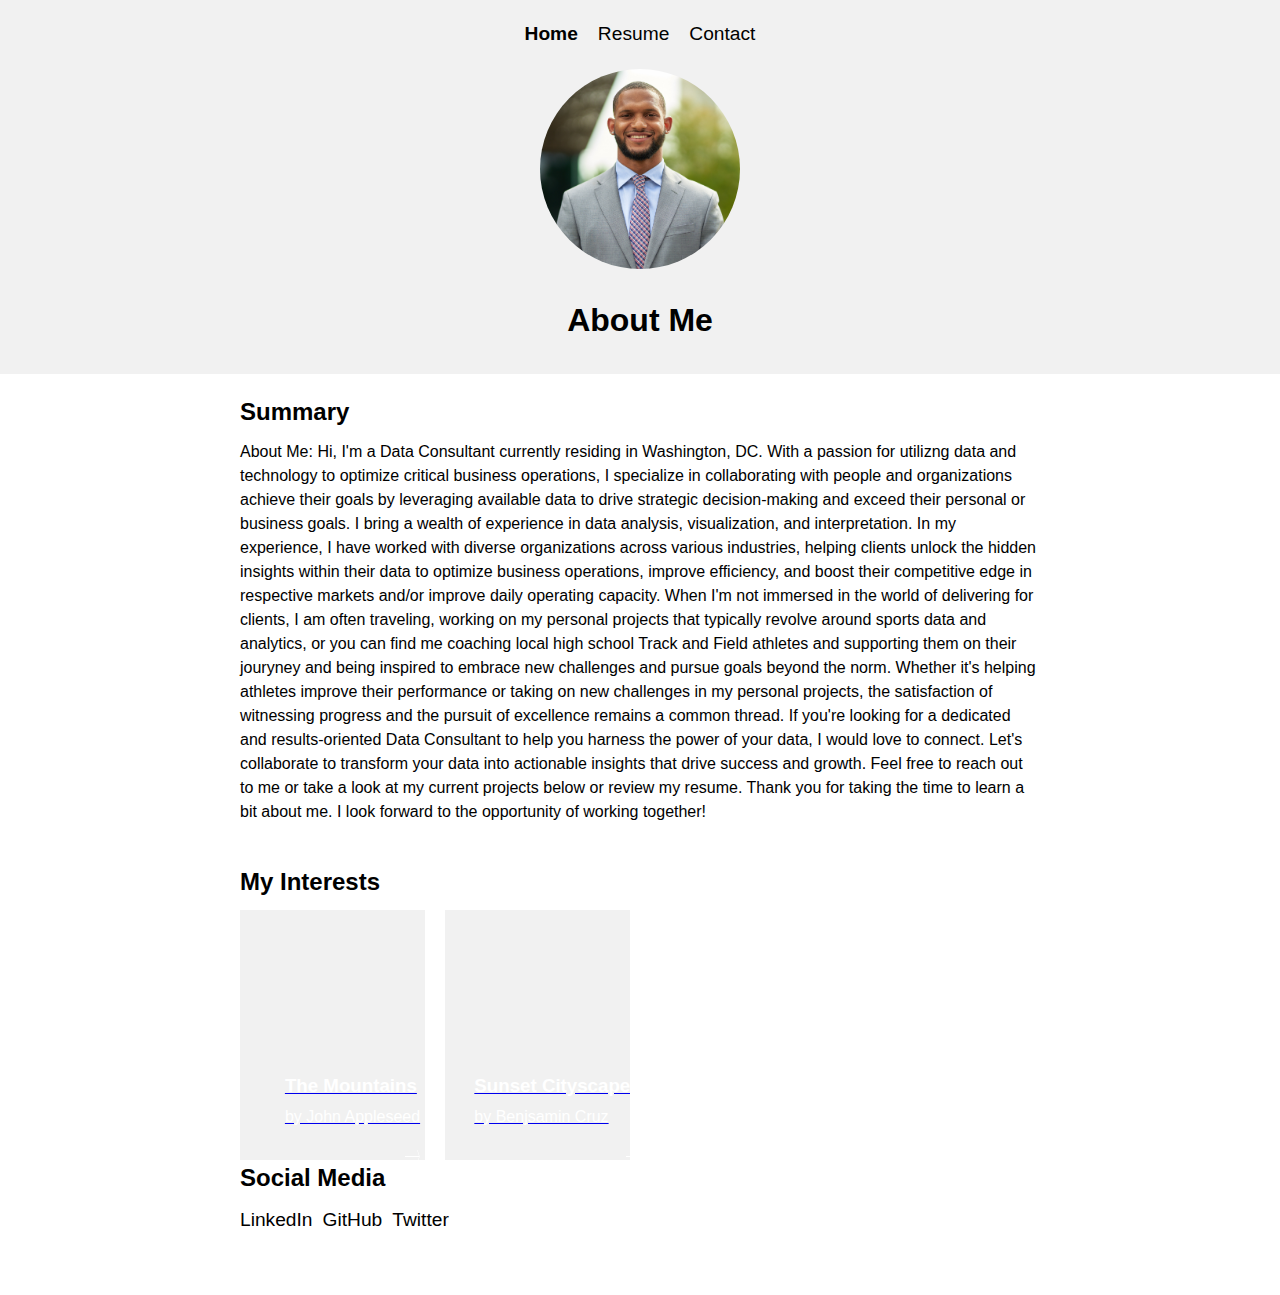
==== index.html @ f51789b3 "Update index.html" ====
<!DOCTYPE html>
<html lang="en">
<head>
    <meta charset="UTF-8">
    <meta name="viewport" content="width=device-width, initial-scale=1.0">
    <title>About Me</title>
    <link rel="stylesheet" href="style.css">
</head>
<body>
    <header>
     <nav>
      <div class="items">
        <a href="#" class="active">Home</a>
        <a href="resume.html">Resume</a>
        <a href="#">Contact</a>
      </div>
    </nav>
        <img class="profile-picture" src="images/Accenture 26.JPG" alt="Profile Picture">
        <h1>About Me</h1>
    </header>
    
    <main>
        <section id="summary">
            <h2>Summary</h2>
            <p>About Me:

Hi, I'm a Data Consultant currently residing in Washington, DC. With a passion for utilizng data and technology to optimize critical business operations, I specialize in collaborating with people and organizations achieve their goals by leveraging available data to drive strategic decision-making and exceed their personal or business goals.

I bring a wealth of experience in data analysis, visualization, and interpretation. In my experience, I have worked with diverse organizations across various industries, helping clients unlock the hidden insights within their data to optimize business operations, improve efficiency, and boost their competitive edge in respective markets and/or improve daily operating capacity.

When I'm not immersed in the world of delivering for clients, I am often traveling, working on my personal projects that typically revolve around sports data and analytics, or you can find me coaching local high school Track and Field athletes and supporting them on their jouryney and being inspired to embrace new challenges and pursue goals beyond the norm.
                
Whether it's helping athletes improve their performance or taking on new challenges in my personal projects, the satisfaction of witnessing progress and the pursuit of excellence remains a common thread.

If you're looking for a dedicated and results-oriented Data Consultant to help you harness the power of your data, I would love to connect. Let's collaborate to transform your data into actionable insights that drive success and growth.

Feel free to reach out to me or take a look at my current projects below or review my resume.

Thank you for taking the time to learn a bit about me. I look forward to the opportunity of working together!</p>
       
        </section>
         <!-- INTERESTS SECTION -->       
        <section id="interests">
       <h2>My Interests</h2>
        <section class="interests">
          <div class="container-lg">
              <div class="grid">
                  <a href="images/KB.png" class="image-container">
                      <div class="image image-1">
                          <div class="image-box">
                              <div class="image-textbox">
                                  <h3>The Mountains</h3>
                                  <p>by John Appleseed</p>
                              </div>
                              <div class="image-link">
                                  <h6>Read Story</h6>
                                  <img src="images/images/arrow-white.svg" alt="arrow">
                              </div>
                          </div>
                      </div>
                  </a>
                  <a href="images/KB.png" class="image-container">
                      <div class="image image-2">
                          <div class="image-box">
                              <div class="image-textbox">
                                  <h3>Sunset Cityscapes</h3>
                                  <p>by Benjsamin Cruz</p>
                              </div>
                              <div class="image-link">
                                  <h6>Read Story</h6>
                                  <img src="images/images/arrow-white.svg" alt="arrow">
                              </div>
                          </div>
                      </div>
                  </a>
              </div>
            </div>
      </section>     
        <section id="social-media">
            <h2>Social Media</h2>
            <ul>
                <li><a href="https://www.linkedin.com/">LinkedIn</a></li>
                <li><a href="https://www.github.com/">GitHub</a></li>
                <li><a href="https://www.twitter.com/">Twitter</a></li>
                <!-- Add more social media links as needed -->
            </ul>
        </section>
    </main>
</body>
</html>
---- style.css ----
/* Reset some default styles */
body, h1, h2, h3, p, ul, li {
    margin: 0;
    padding: 0;
}

body {
    font-family: "Arial", sans-serif;
    line-height: 1.5;
}

header {
    text-align: center;
    padding: 20px;
    background-color: #f1f1f1;
}

nav {
    display: flex;
    justify-content: center;
    margin-bottom: 20px;
}

.items {
    display: flex;
    gap: 20px;
}

.items a {
    text-decoration: none;
    color: black;
    font-size: 1.2rem;
}

.items a.active {
    font-weight: bold;
}

.profile-picture {
    width: 200px;
    height: 200px;
    border-radius: 50%;
    object-fit: cover;
    margin-bottom: 20px;
}

h1, h2, h3 {
    margin-bottom: 10px;
}

main {
    max-width: 800px;
    margin: 0 auto;
    padding: 20px;
}

#summary {
    margin-bottom: 40px;
}

#interests {
    margin-bottom: 40px;
}

.container-lg {
    display: grid;
    grid-template-columns: repeat(2, 1fr);
    gap: 20px;
}

.image-container {
    display: block;
    height: 250px;
    position: relative;
    overflow: hidden;
}

.image {
    height: 100%;
    width: 100%;
    display: flex;
    align-items: flex-end;
    justify-content: center;
    padding: 20px;
    background-color: #f1f1f1;
    transition: transform 0.3s;
}

.image:hover {
    transform: translateY(-10px);
}

.image h3, .image p {
    color: white;
    margin-bottom: 5px;
}

.image-link {
    display: flex;
    align-items: center;
    justify-content: space-between;
}

.image-link h6 {
    text-transform: uppercase;
    font-size: 12px;
    letter-spacing: 2px;
    margin-bottom: 0;
}

.image-link img {
    width: 15px;
    height: 15px;
}

#social-media ul {
    list-style-type: none;
    display: flex;
    gap: 10px;
}

#social-media ul li a {
    text-decoration: none;
    color: black;
    font-size: 1.2rem;
}

.container {
    margin-bottom: 40px;
}

.grid {
    display: grid;
    grid-template-columns: repeat(2, 1fr);
    gap: 20px;
}

.container-small {
    background-color: #f1f1f1;
    padding: 20px;
}

.list {
    list-style-type: none;
    padding: 0;
}

.list li {
    margin-bottom: 10px;
}

#professional-experience {
    margin-bottom: 40px;
}

#professional-experience h3 {
    margin-top: 20px;
}

#education {
    margin-bottom: 40px;
}

#projects {
    margin-bottom: 40px;
}

/* Responsive styles */
@media (max-width: 600px) {
    .profile-picture {
        width: 150px;
        height: 150px;
    }

    h1, h2, h3 {
        font-size: 20px;
    }
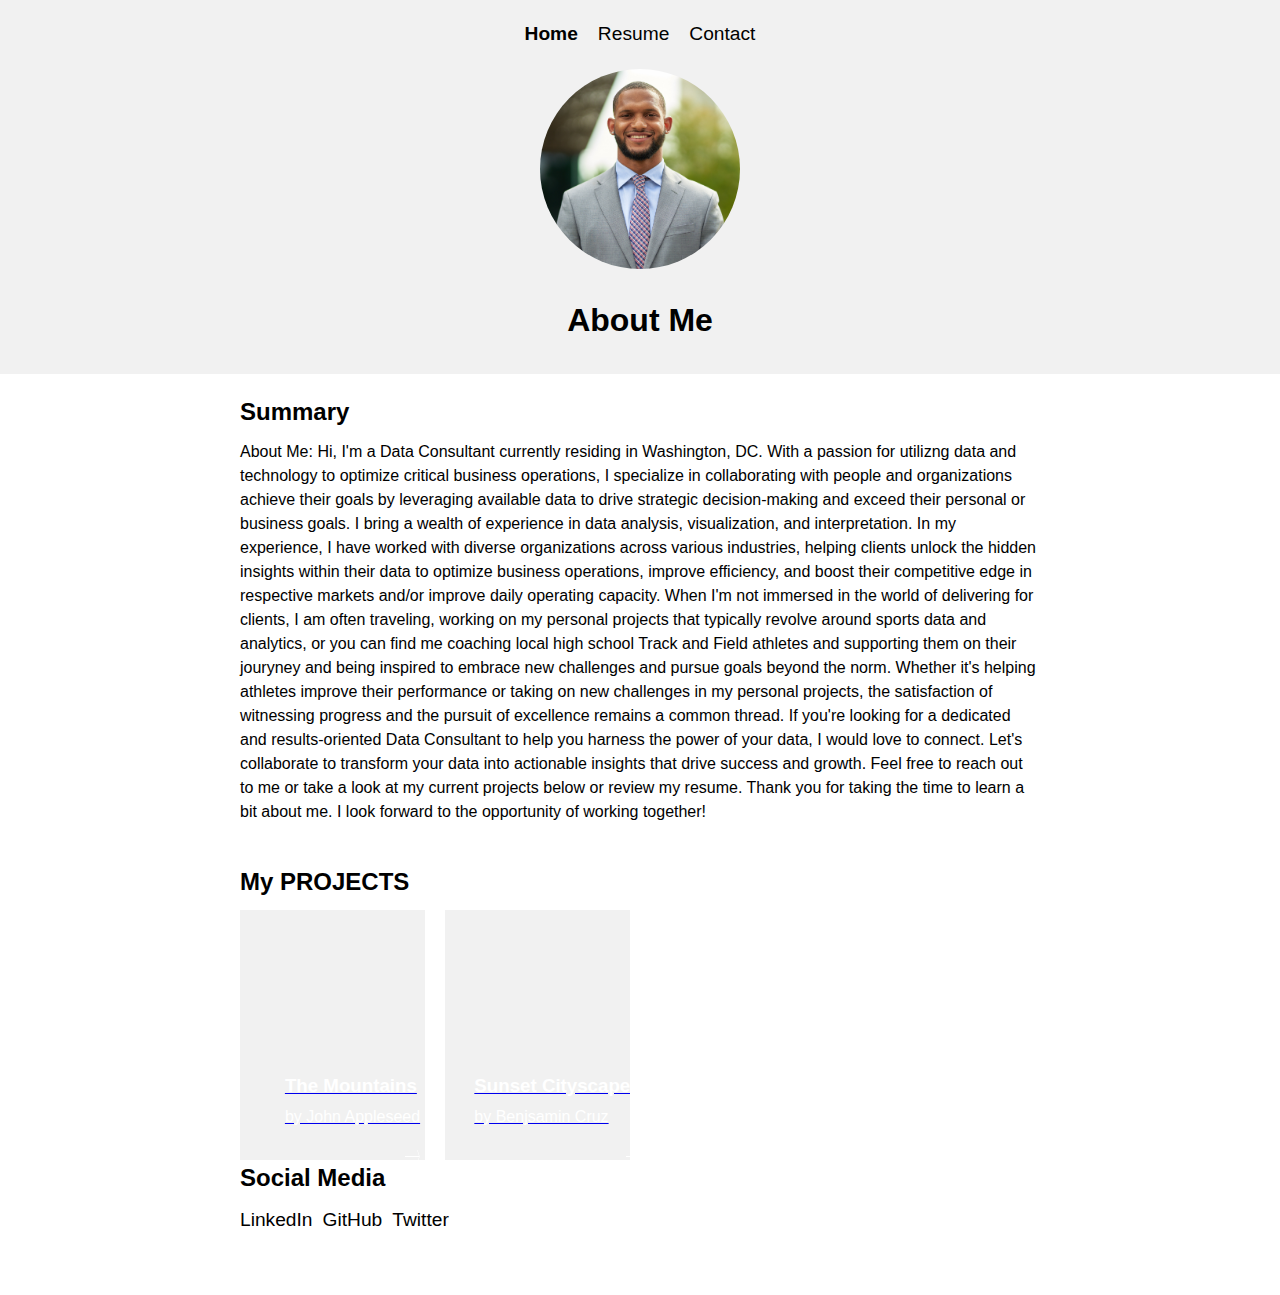
==== commit c93f70b2: "Update index.html" ====
--- a/index.html
+++ b/index.html
@@ -39,10 +39,10 @@
 Thank you for taking the time to learn a bit about me. I look forward to the opportunity of working together!</p>
        
         </section>
-         <!-- INTERESTS SECTION -->       
+         <!-- PROJECTS SECTION -->       
         <section id="interests">
-       <h2>My Interests</h2>
-        <section class="interests">
+       <h2>My PROJECTS</h2>
+        <section class="projects">
           <div class="container-lg">
               <div class="grid">
                   <a href="images/KB.png" class="image-container">
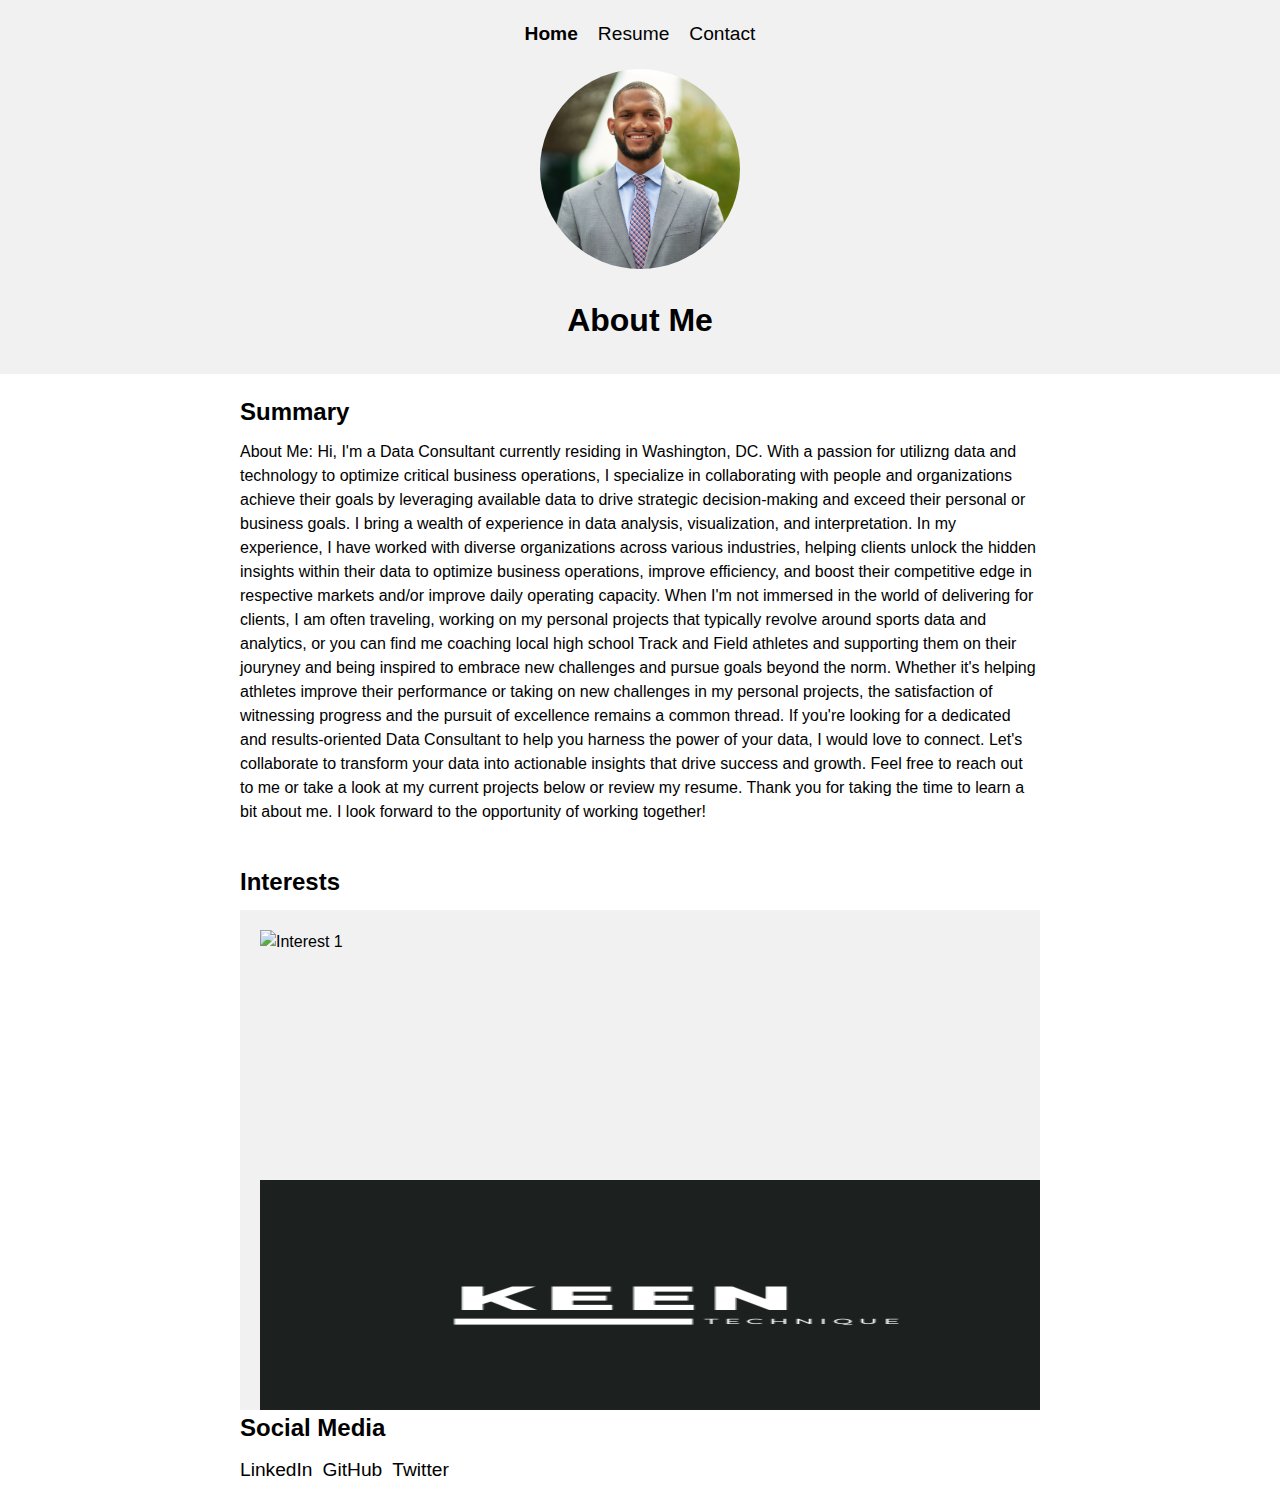
==== commit 9ecc3568: "Update index.html" ====
--- a/index.html
+++ b/index.html
@@ -40,42 +40,24 @@
        
         </section>
          <!-- PROJECTS SECTION -->       
-        <section id="interests">
-       <h2>My PROJECTS</h2>
-        <section class="projects">
-          <div class="container-lg">
-              <div class="grid">
-                  <a href="images/KB.png" class="image-container">
-                      <div class="image image-1">
-                          <div class="image-box">
-                              <div class="image-textbox">
-                                  <h3>The Mountains</h3>
-                                  <p>by John Appleseed</p>
-                              </div>
-                              <div class="image-link">
-                                  <h6>Read Story</h6>
-                                  <img src="images/images/arrow-white.svg" alt="arrow">
-                              </div>
-                          </div>
-                      </div>
-                  </a>
-                  <a href="images/KB.png" class="image-container">
-                      <div class="image image-2">
-                          <div class="image-box">
-                              <div class="image-textbox">
-                                  <h3>Sunset Cityscapes</h3>
-                                  <p>by Benjsamin Cruz</p>
-                              </div>
-                              <div class="image-link">
-                                  <h6>Read Story</h6>
-                                  <img src="images/images/arrow-white.svg" alt="arrow">
-                              </div>
-                          </div>
-                      </div>
-                  </a>
-              </div>
-            </div>
-      </section>     
+<section id="interests">
+    <h2>Interests</h2>
+    <div class="image-container">
+        <img class="image" src="images/KB.PNG" alt="Interest 1">
+        <div class="image-link">
+            <h6>Interest 1</h6>
+            <a href="#"><img src="images/images/arrow-white.svg" alt="Link Icon"></a>
+        </div>
+    </div>
+    <div class="image-container">
+        <img class="image" src="images/KB.png" alt="Interest 2">
+        <div class="image-link">
+            <h6>Interest 2</h6>
+            <a href="#"><img src="images/images/arrow-white.svg" alt="Link Icon"></a>
+        </div>
+    </div>
+    <!-- Add more image containers for additional interests -->
+</section>    
         <section id="social-media">
             <h2>Social Media</h2>
             <ul>
--- a/style.css
+++ b/style.css
@@ -55,10 +55,6 @@
 }
 
 #summary {
-    margin-bottom: 40px;
-}
-
-#interests {
     margin-bottom: 40px;
 }
 
@@ -176,4 +172,20 @@
         font-size: 20px;
     }
 
-   
+    .container-lg {
+        grid-template-columns: 1fr;
+    }
+
+    .image-container {
+        height: 200px;
+    }
+
+    .image {
+        padding: 10px;
+    }
+}
+
+
+
+
+
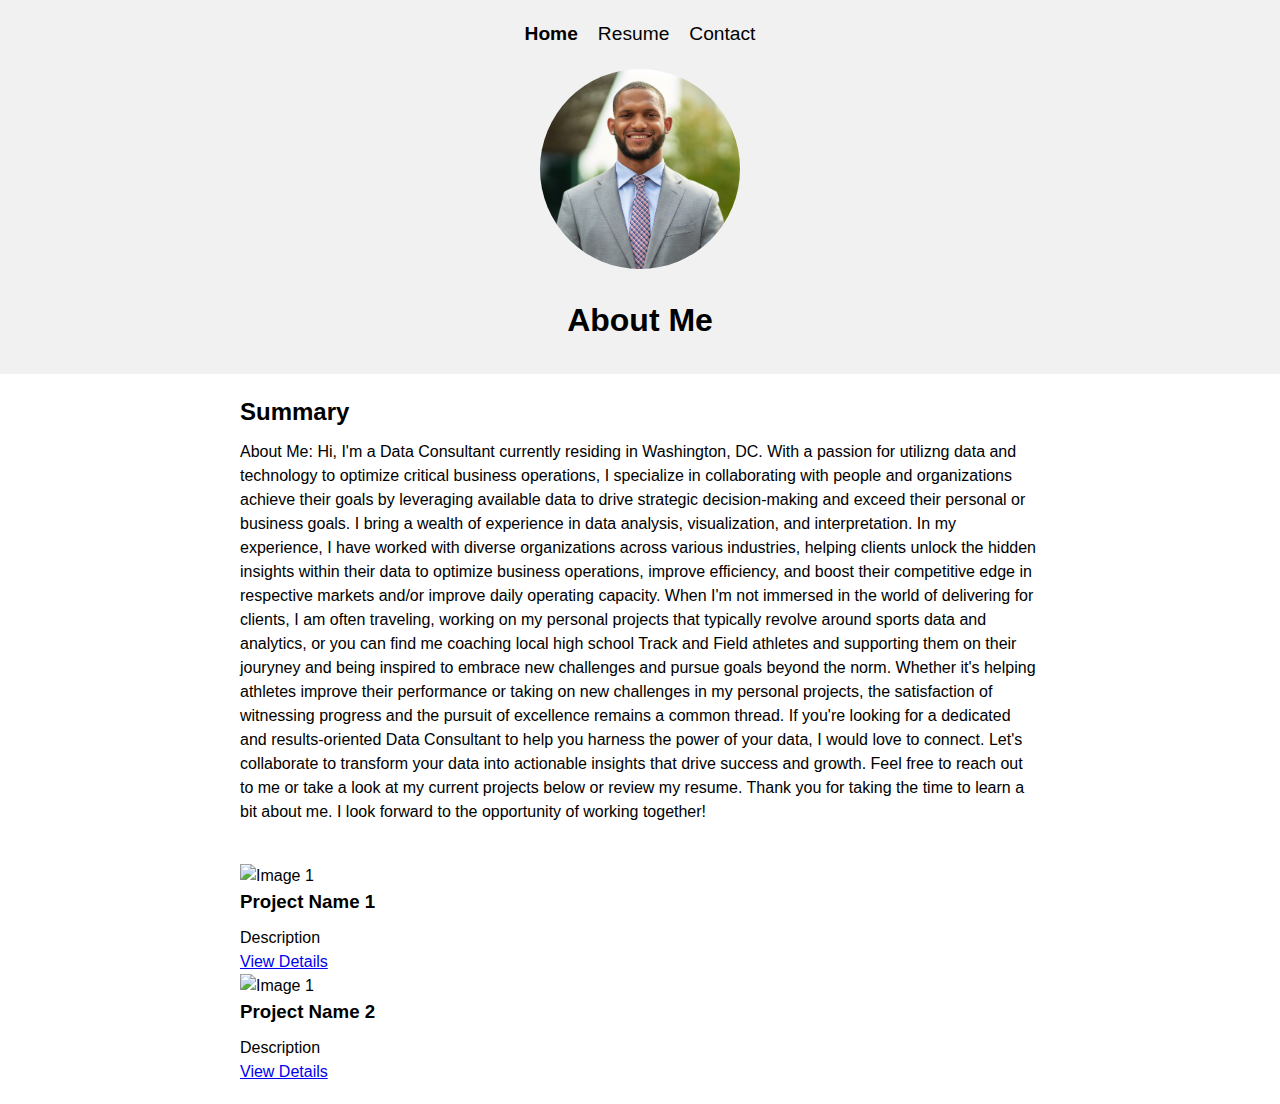
==== commit 543447fb: "Update index.html" ====
--- a/index.html
+++ b/index.html
@@ -40,33 +40,32 @@
        
         </section>
          <!-- PROJECTS SECTION -->       
-<section id="interests">
-    <h2>Interests</h2>
-    <div class="image-container">
-        <img class="image" src="images/KB.PNG" alt="Interest 1">
-        <div class="image-link">
-            <h6>Interest 1</h6>
-            <a href="#"><img src="images/images/arrow-white.svg" alt="Link Icon"></a>
+<section id="gallery">
+  <div class="gallery-container">
+    <div class="gallery-item">
+      <img src="images/kb.png" alt="Image 1">
+      <div class="overlay">
+        <div class="overlay-content">
+          <h3>Project Name 1</h3>
+          <p>Description</p>
+          <a href="resume.html">View Details</a>
         </div>
-    </div>
-    <div class="image-container">
-        <img class="image" src="images/KB.png" alt="Interest 2">
-        <div class="image-link">
-            <h6>Interest 2</h6>
-            <a href="#"><img src="images/images/arrow-white.svg" alt="Link Icon"></a>
+      </div>
+      </div>
+      <div class="gallery-item">
+      <img src="images/kb.png" alt="Image 1">
+      <div class="overlay">
+        <div class="overlay-content">
+          <h3>Project Name 2</h3>
+          <p>Description</p>
+          <a href="resume.html">View Details</a>
         </div>
-    </div>
-    <!-- Add more image containers for additional interests -->
-</section>    
-        <section id="social-media">
-            <h2>Social Media</h2>
-            <ul>
-                <li><a href="https://www.linkedin.com/">LinkedIn</a></li>
-                <li><a href="https://www.github.com/">GitHub</a></li>
-                <li><a href="https://www.twitter.com/">Twitter</a></li>
-                <!-- Add more social media links as needed -->
-            </ul>
-        </section>
+      </div>
+      </div>
+    <!-- Add more gallery items -->
+  </div>
+</section>
+
     </main>
 </body>
 </html>
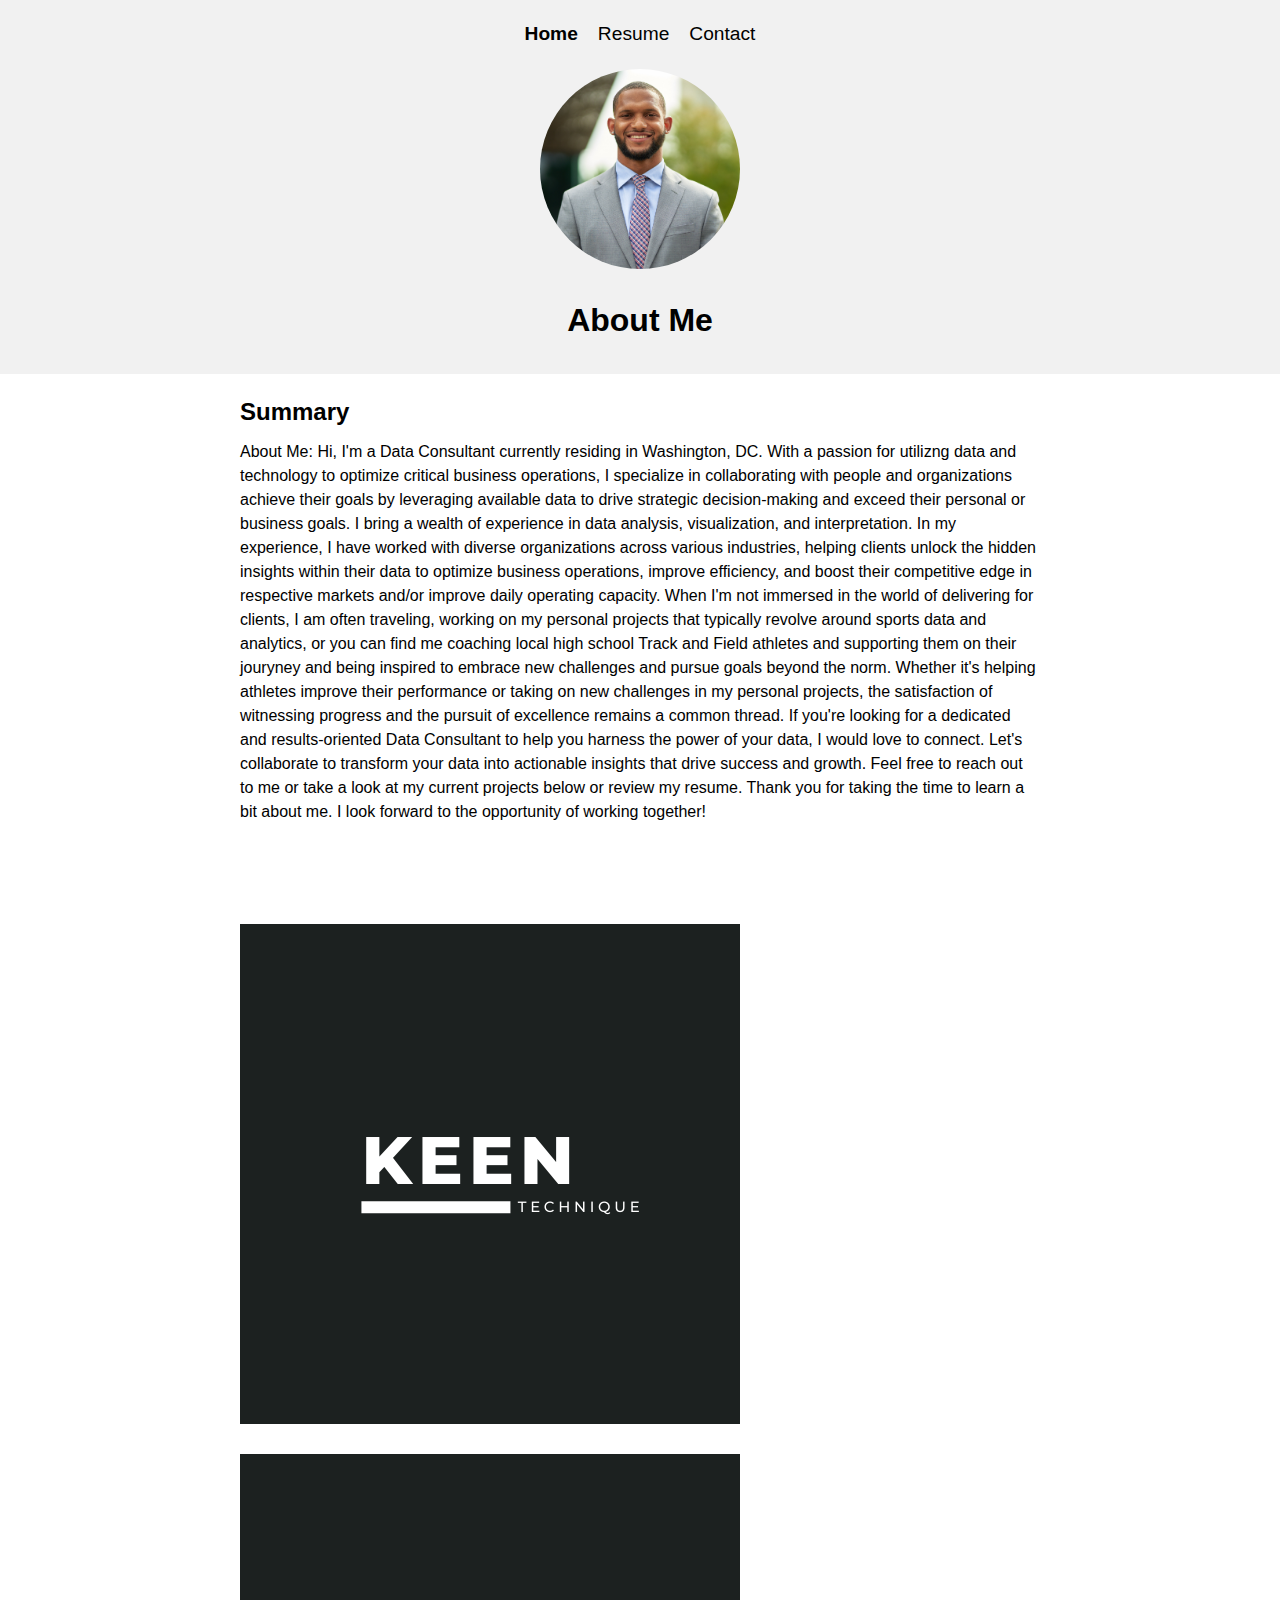
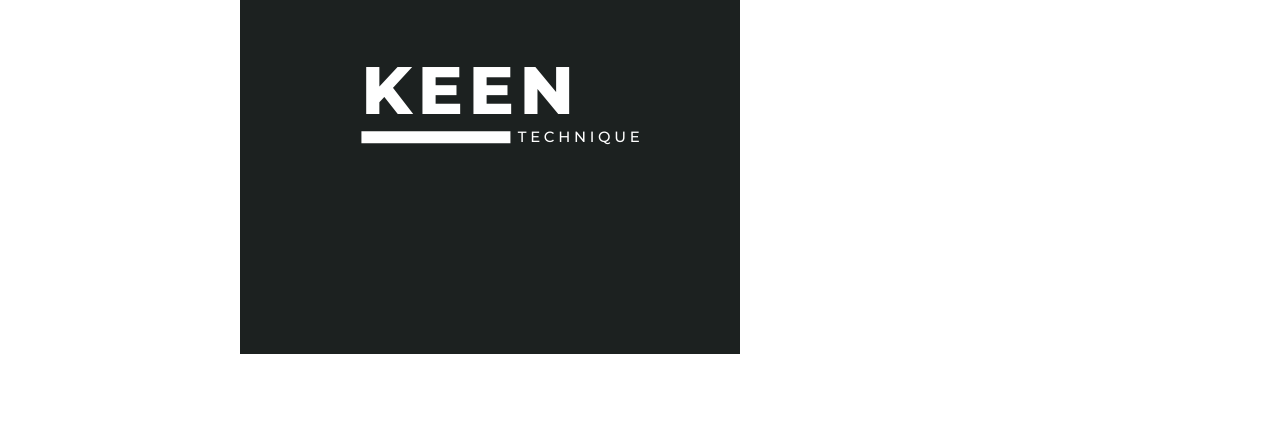
==== commit cdd961d3: "Update index.html" ====
--- a/index.html
+++ b/index.html
@@ -43,7 +43,7 @@
 <section id="gallery">
   <div class="gallery-container">
     <div class="gallery-item">
-      <img src="images/kb.png" alt="Image 1">
+      <img src="images/KB.png" alt="Image 1">
       <div class="overlay">
         <div class="overlay-content">
           <h3>Project Name 1</h3>
@@ -53,7 +53,7 @@
       </div>
       </div>
       <div class="gallery-item">
-      <img src="images/kb.png" alt="Image 1">
+      <img src="images/KB.png" alt="Image 1">
       <div class="overlay">
         <div class="overlay-content">
           <h3>Project Name 2</h3>
--- a/style.css
+++ b/style.css
@@ -145,20 +145,79 @@
     margin-bottom: 10px;
 }
 
-#professional-experience {
-    margin-bottom: 40px;
-}
-
-#professional-experience h3 {
-    margin-top: 20px;
-}
-
-#education {
-    margin-bottom: 40px;
-}
-
-#projects {
-    margin-bottom: 40px;
+#gallery {
+  padding: 60px 0;
+}
+
+.gallery-container {
+  display: flex;
+  flex-wrap: wrap;
+  gap: 30px;
+}
+
+.gallery-item {
+  position: relative;
+  overflow: hidden;
+}
+
+.gallery-item img {
+  width: 100%;
+  height: auto;
+  display: block;
+  transition: transform 0.3s ease;
+}
+
+.gallery-item:hover img {
+  transform: scale(1.1);
+}
+
+.overlay {
+  position: absolute;
+  top: 0;
+  left: 0;
+  width: 100%;
+  height: 100%;
+  background-color: rgba(0, 0, 0, 0.7);
+  opacity: 0;
+  transition: opacity 0.3s ease;
+  display: flex;
+  align-items: center;
+  justify-content: center;
+}
+
+.gallery-item:hover .overlay {
+  opacity: 1;
+}
+
+.overlay-content {
+  text-align: center;
+  color: #fff;
+}
+
+.overlay-content h3 {
+  font-size: 24px;
+  margin-bottom: 10px;
+}
+
+.overlay-content p {
+  font-size: 16px;
+  margin-bottom: 20px;
+}
+
+.overlay-content a {
+  display: inline-block;
+  padding: 10px 20px;
+  background-color: #fff;
+  color: #333;
+  text-decoration: none;
+  border-radius: 4px;
+  font-weight: bold;
+  transition: background-color 0.3s ease;
+}
+
+.overlay-content a:hover {
+  background-color: #333;
+  color: #fff;
 }
 
 /* Responsive styles */
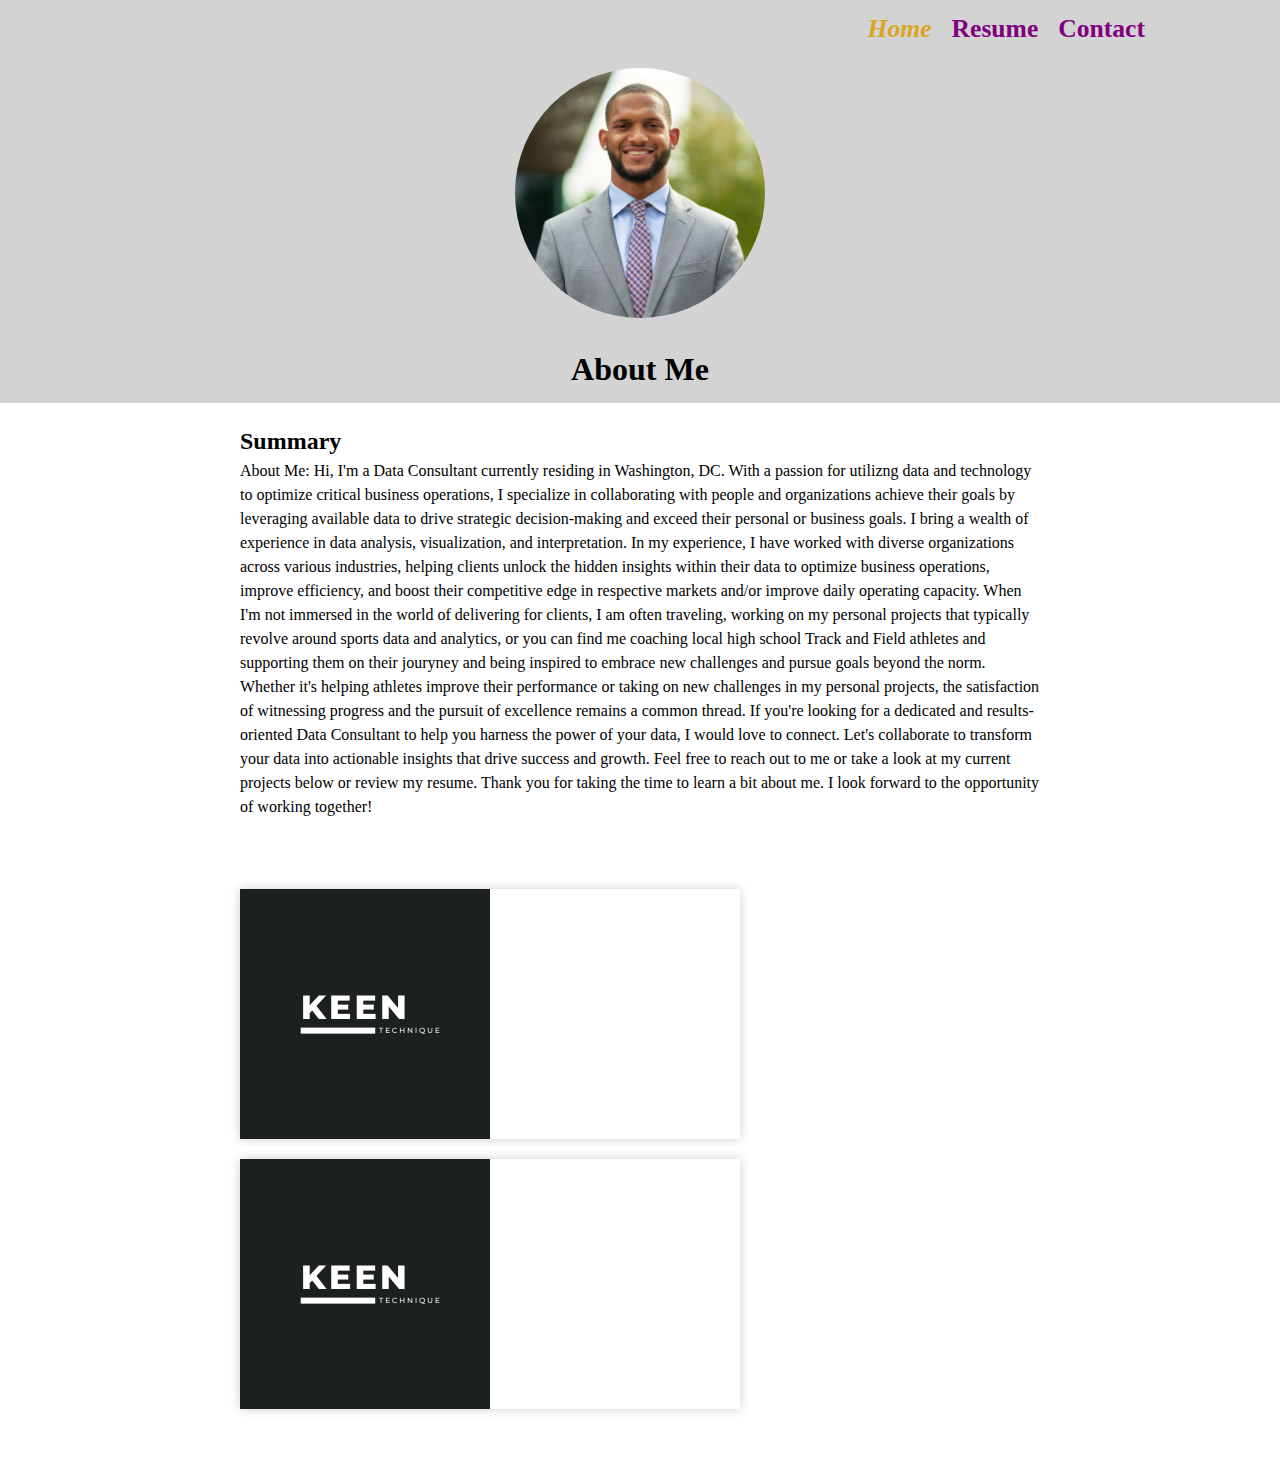
==== commit e7017a66: "commit" ====
--- a/index.html
+++ b/index.html
@@ -46,9 +46,9 @@
       <img src="images/KB.png" alt="Image 1">
       <div class="overlay">
         <div class="overlay-content">
-          <h3>Project Name 1</h3>
-          <p>Description</p>
-          <a href="resume.html">View Details</a>
+          <h3>NCAA Track & Field Database</h3>
+          <p> A PostgreSQL database containing data from NCAA Championships meets deriving from Flashresults.com</p>
+          <a href="https://github.com/kbtrack94/tf_analytics/blob/main/README.md">View Git Repo</a>
         </div>
       </div>
       </div>
@@ -65,7 +65,6 @@
     <!-- Add more gallery items -->
   </div>
 </section>
-
     </main>
 </body>
 </html>
--- a/style.css
+++ b/style.css
@@ -1,24 +1,25 @@
 /* Reset some default styles */
-body, h1, h2, h3, p, ul, li {
+body, h1, h2, h3, h4, p, ul, li {
     margin: 0;
     padding: 0;
 }
 
 body {
-    font-family: "Arial", sans-serif;
+    font-family: Times New Roman, sans-serif;
     line-height: 1.5;
 }
 
 header {
     text-align: center;
-    padding: 20px;
-    background-color: #f1f1f1;
-}
-
+    padding: 10px;
+    background-color: lightgray;
+}
+/* Navigation Bar */
 nav {
     display: flex;
-    justify-content: center;
+    justify-content: right;
     margin-bottom: 20px;
+    margin-right: 125px;
 }
 
 .items {
@@ -28,24 +29,29 @@
 
 .items a {
     text-decoration: none;
-    color: black;
-    font-size: 1.2rem;
+    color: purple;
+    font-size: 1.6rem;
+    font-weight: bold;
+
 }
 
 .items a.active {
+    color: goldenrod;
     font-weight: bold;
+    font-style: italic;
+
 }
 
 .profile-picture {
-    width: 200px;
-    height: 200px;
+    width: 250px;
+    height: 250px;
     border-radius: 50%;
     object-fit: cover;
     margin-bottom: 20px;
 }
 
-h1, h2, h3 {
-    margin-bottom: 10px;
+h1, h2, h3 , h4 {
+    margin-bottom: 0px;
 }
 
 main {
@@ -66,7 +72,7 @@
 
 .image-container {
     display: block;
-    height: 250px;
+    height: 100px;
     position: relative;
     overflow: hidden;
 }
@@ -78,7 +84,7 @@
     align-items: flex-end;
     justify-content: center;
     padding: 20px;
-    background-color: #f1f1f1;
+    background-color: white;
     transition: transform 0.3s;
 }
 
@@ -87,7 +93,7 @@
 }
 
 .image h3, .image p {
-    color: white;
+    color: red;
     margin-bottom: 5px;
 }
 
@@ -128,40 +134,43 @@
 .grid {
     display: grid;
     grid-template-columns: repeat(2, 1fr);
-    gap: 20px;
+    gap: 5px;
 }
 
 .container-small {
-    background-color: #f1f1f1;
+    background-color: none;
     padding: 20px;
 }
 
 .list {
     list-style-type: none;
-    padding: 0;
+    padding: 10;
 }
 
 .list li {
-    margin-bottom: 10px;
+    margin-bottom: 0px;
 }
 
 #gallery {
-  padding: 60px 0;
+  padding: 30px 0;
 }
 
 .gallery-container {
   display: flex;
   flex-wrap: wrap;
-  gap: 30px;
+  justify-content: left;
+  align-items: center;
+  gap: 20px;
 }
 
 .gallery-item {
   position: relative;
   overflow: hidden;
+  box-shadow: 0 0 10px rgba(0, 0, 0, 0.2); /* Box shadow */
 }
 
 .gallery-item img {
-  width: 100%;
+  width: 50%;
   height: auto;
   display: block;
   transition: transform 0.3s ease;
@@ -191,7 +200,7 @@
 
 .overlay-content {
   text-align: center;
-  color: #fff;
+  color: white;
 }
 
 .overlay-content h3 {
@@ -207,8 +216,8 @@
 .overlay-content a {
   display: inline-block;
   padding: 10px 20px;
-  background-color: #fff;
-  color: #333;
+  background-color: white;
+  color: gray;
   text-decoration: none;
   border-radius: 4px;
   font-weight: bold;
@@ -216,8 +225,9 @@
 }
 
 .overlay-content a:hover {
-  background-color: #333;
-  color: #fff;
+  background-color: gray;
+  color: white;
+  justify-content: right;
 }
 
 /* Responsive styles */
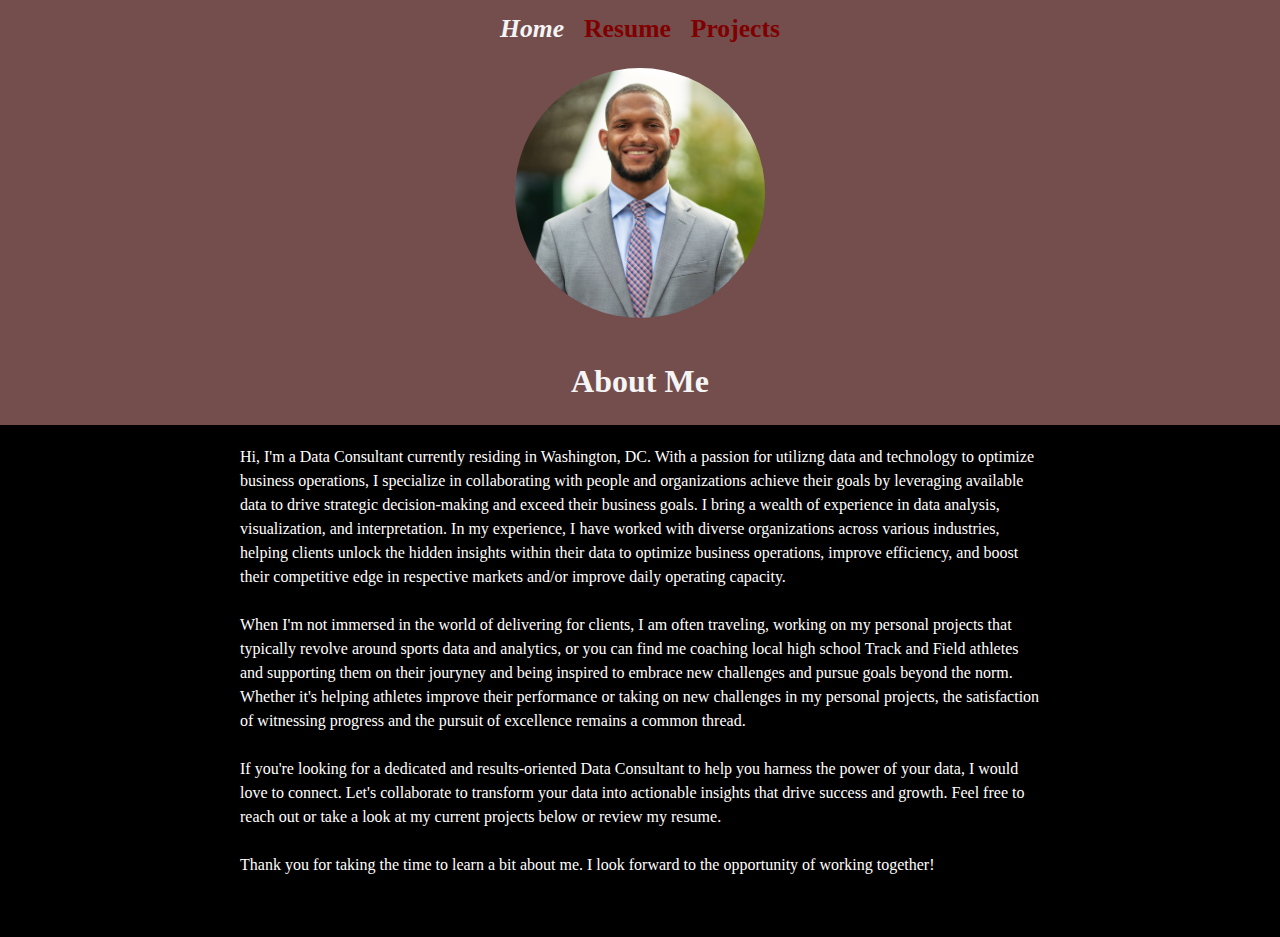
==== commit 0a7964ff: "commit" ====
--- a/index.html
+++ b/index.html
@@ -1,70 +1,52 @@
 <!DOCTYPE html>
 <html lang="en">
+
 <head>
-    <meta charset="UTF-8">
-    <meta name="viewport" content="width=device-width, initial-scale=1.0">
-    <title>About Me</title>
-    <link rel="stylesheet" href="style.css">
+  <meta charset="UTF-8">
+  <meta name="viewport" content="width=device-width, initial-scale=1.0">
+  <title>About Me</title>
+  <link rel="stylesheet" href="style.css">
 </head>
+
 <body>
-    <header>
-     <nav>
+  <header>
+    <nav>
       <div class="items">
         <a href="#" class="active">Home</a>
         <a href="resume.html">Resume</a>
-        <a href="#">Contact</a>
+        <a href="projects.html">Projects</a>
       </div>
     </nav>
-        <img class="profile-picture" src="images/Accenture 26.JPG" alt="Profile Picture">
-        <h1>About Me</h1>
-    </header>
-    
-    <main>
-        <section id="summary">
-            <h2>Summary</h2>
-            <p>About Me:
+    <img class="profile-picture" src="images/Accenture 26.JPG" alt="Profile Picture">
+    <h1>About Me</h1>
+  </header>
 
-Hi, I'm a Data Consultant currently residing in Washington, DC. With a passion for utilizng data and technology to optimize critical business operations, I specialize in collaborating with people and organizations achieve their goals by leveraging available data to drive strategic decision-making and exceed their personal or business goals.
+  <main>
+    <section id="summary">
+      <p>Hi, I'm a Data Consultant currently residing in Washington, DC. With a passion for utilizng data and technology
+        to optimize business operations, I specialize in collaborating with people and organizations achieve
+        their goals by leveraging available data to drive strategic decision-making and exceed their
+        business goals.
 
-I bring a wealth of experience in data analysis, visualization, and interpretation. In my experience, I have worked with diverse organizations across various industries, helping clients unlock the hidden insights within their data to optimize business operations, improve efficiency, and boost their competitive edge in respective markets and/or improve daily operating capacity.
+        I bring a wealth of experience in data analysis, visualization, and interpretation. In my experience, I have
+        worked with diverse organizations across various industries, helping clients unlock the hidden insights within
+        their data to optimize business operations, improve efficiency, and boost their competitive edge in respective
+        markets and/or improve daily operating capacity.
+        <br><br>
+        When I'm not immersed in the world of delivering for clients, I am often traveling, working on my personal
+        projects that typically revolve around sports data and analytics, or you can find me coaching local high school
+        Track and Field athletes and supporting them on their jouryney and being inspired to embrace new challenges and
+        pursue goals beyond the norm. Whether it's helping athletes improve their performance or taking on new challenges in my personal projects, the
+        satisfaction of witnessing progress and the pursuit of excellence remains a common thread.
+        <br><br>
+        If you're looking for a dedicated and results-oriented Data Consultant to help you harness the power of your
+        data, I would love to connect. Let's collaborate to transform your data into actionable insights that drive
+        success and growth.
 
-When I'm not immersed in the world of delivering for clients, I am often traveling, working on my personal projects that typically revolve around sports data and analytics, or you can find me coaching local high school Track and Field athletes and supporting them on their jouryney and being inspired to embrace new challenges and pursue goals beyond the norm.
-                
-Whether it's helping athletes improve their performance or taking on new challenges in my personal projects, the satisfaction of witnessing progress and the pursuit of excellence remains a common thread.
-
-If you're looking for a dedicated and results-oriented Data Consultant to help you harness the power of your data, I would love to connect. Let's collaborate to transform your data into actionable insights that drive success and growth.
-
-Feel free to reach out to me or take a look at my current projects below or review my resume.
-
-Thank you for taking the time to learn a bit about me. I look forward to the opportunity of working together!</p>
-       
-        </section>
-         <!-- PROJECTS SECTION -->       
-<section id="gallery">
-  <div class="gallery-container">
-    <div class="gallery-item">
-      <img src="images/KB.png" alt="Image 1">
-      <div class="overlay">
-        <div class="overlay-content">
-          <h3>NCAA Track & Field Database</h3>
-          <p> A PostgreSQL database containing data from NCAA Championships meets deriving from Flashresults.com</p>
-          <a href="https://github.com/kbtrack94/tf_analytics/blob/main/README.md">View Git Repo</a>
-        </div>
-      </div>
-      </div>
-      <div class="gallery-item">
-      <img src="images/KB.png" alt="Image 1">
-      <div class="overlay">
-        <div class="overlay-content">
-          <h3>Project Name 2</h3>
-          <p>Description</p>
-          <a href="resume.html">View Details</a>
-        </div>
-      </div>
-      </div>
-    <!-- Add more gallery items -->
-  </div>
-</section>
-    </main>
+        Feel free to reach out or take a look at my current projects below or review my resume.
+        <br><br>
+        Thank you for taking the time to learn a bit about me. I look forward to the opportunity of working together!
+      </p>
+  </main>
 </body>
-</html>
+</html>--- a/style.css
+++ b/style.css
@@ -1,25 +1,31 @@
 /* Reset some default styles */
-body, h1, h2, h3, h4, p, ul, li {
+ h2, h3, h4, p, ul, li {
     margin: 0;
     padding: 0;
+    color: white;
+    background-color: none;
+}
+
+header, h1 {
+    text-align: center;
+    padding: 10px;
+    background-color: rgb(116, 77, 77);
+    color: whitesmoke;
 }
 
 body {
     font-family: Times New Roman, sans-serif;
     line-height: 1.5;
-}
-
-header {
-    text-align: center;
-    padding: 10px;
-    background-color: lightgray;
-}
+    margin: 0;
+    padding: 0;
+    background-color: black;
+}
+
 /* Navigation Bar */
 nav {
     display: flex;
-    justify-content: right;
+    justify-content: center;
     margin-bottom: 20px;
-    margin-right: 125px;
 }
 
 .items {
@@ -29,14 +35,14 @@
 
 .items a {
     text-decoration: none;
-    color: purple;
+    color: maroon;
     font-size: 1.6rem;
     font-weight: bold;
 
 }
 
 .items a.active {
-    color: goldenrod;
+    color: whitesmoke;
     font-weight: bold;
     font-style: italic;
 
@@ -47,8 +53,9 @@
     height: 250px;
     border-radius: 50%;
     object-fit: cover;
-    margin-bottom: 20px;
-}
+    margin-bottom: 0px;
+}
+/* End Navigation Bar */
 
 h1, h2, h3 , h4 {
     margin-bottom: 0px;
@@ -172,7 +179,7 @@
 .gallery-item img {
   width: 50%;
   height: auto;
-  display: block;
+  display: flex;
   transition: transform 0.3s ease;
 }
 
@@ -186,10 +193,9 @@
   left: 0;
   width: 100%;
   height: 100%;
-  background-color: rgba(0, 0, 0, 0.7);
+  background-color: rgba(212, 211, 211, 0.7);
   opacity: 0;
   transition: opacity 0.3s ease;
-  display: flex;
   align-items: center;
   justify-content: center;
 }
@@ -227,7 +233,6 @@
 .overlay-content a:hover {
   background-color: gray;
   color: white;
-  justify-content: right;
 }
 
 /* Responsive styles */
@@ -246,7 +251,7 @@
     }
 
     .image-container {
-        height: 200px;
+        height: 100px;
     }
 
     .image {
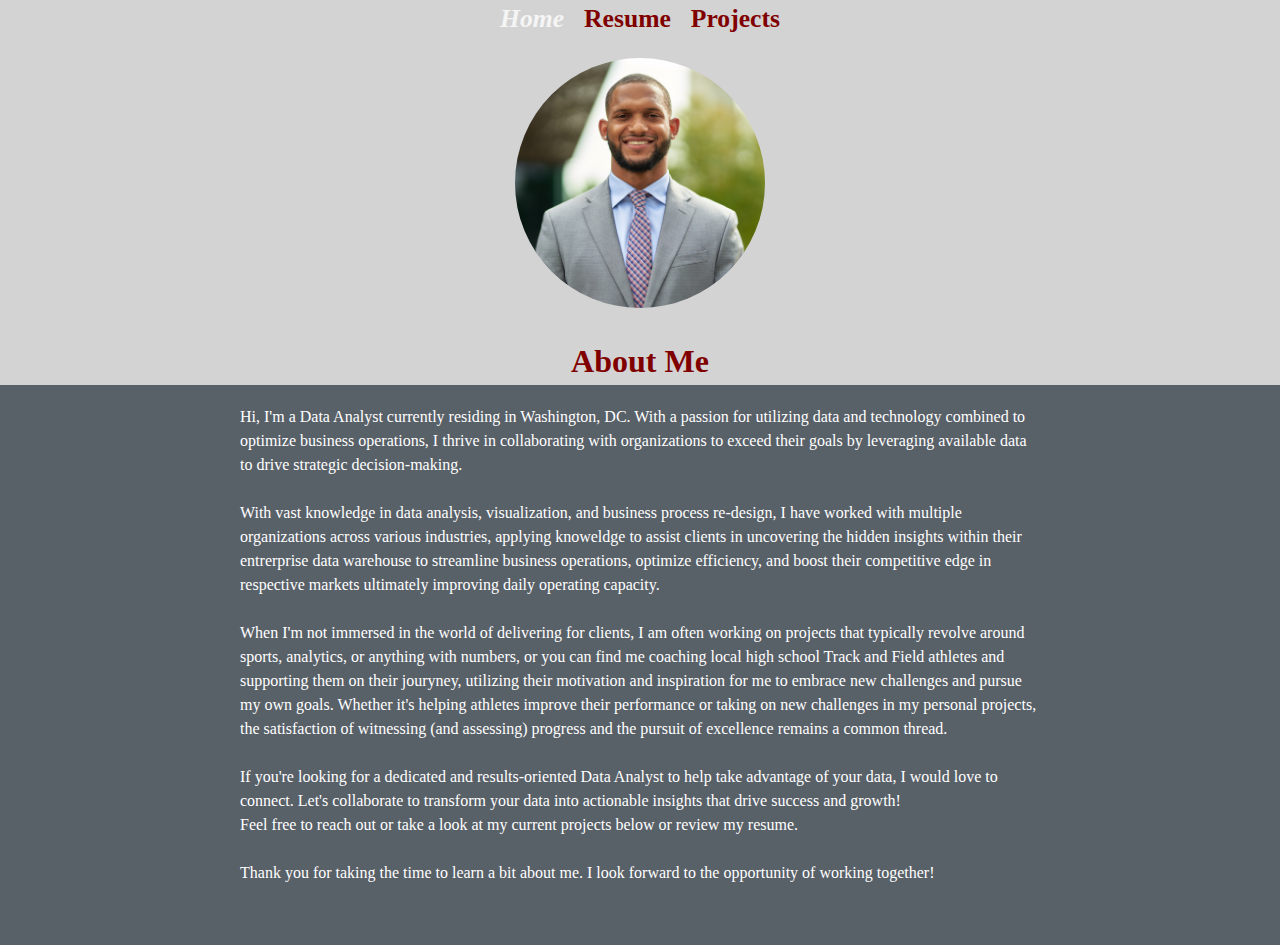
==== commit 0b5132b3: "breakout pages" ====
--- a/index.html
+++ b/index.html
@@ -23,30 +23,29 @@
 
   <main>
     <section id="summary">
-      <p>Hi, I'm a Data Consultant currently residing in Washington, DC. With a passion for utilizng data and technology
-        to optimize business operations, I specialize in collaborating with people and organizations achieve
-        their goals by leveraging available data to drive strategic decision-making and exceed their
-        business goals.
-
-        I bring a wealth of experience in data analysis, visualization, and interpretation. In my experience, I have
-        worked with diverse organizations across various industries, helping clients unlock the hidden insights within
-        their data to optimize business operations, improve efficiency, and boost their competitive edge in respective
-        markets and/or improve daily operating capacity.
-        <br><br>
-        When I'm not immersed in the world of delivering for clients, I am often traveling, working on my personal
-        projects that typically revolve around sports data and analytics, or you can find me coaching local high school
-        Track and Field athletes and supporting them on their jouryney and being inspired to embrace new challenges and
-        pursue goals beyond the norm. Whether it's helping athletes improve their performance or taking on new challenges in my personal projects, the
-        satisfaction of witnessing progress and the pursuit of excellence remains a common thread.
-        <br><br>
-        If you're looking for a dedicated and results-oriented Data Consultant to help you harness the power of your
+      <p>Hi, I'm a Data Analyst currently residing in Washington, DC. With a passion for utilizing data and technology
+        combined to optimize business operations, I thrive in collaborating with organizations to exceed
+        their goals by leveraging available data to drive strategic decision-making.</p>
+      <br>
+        <p>With vast knowledge in data analysis, visualization, and business process re-design, I have
+        worked with multiple organizations across various industries, applying knoweldge to assist clients in uncovering the hidden insights within
+        their entrerprise data warehouse to streamline business operations, optimize efficiency, and boost their competitive edge in respective
+        markets ultimately improving daily operating capacity.</p>
+      <br>
+        <p>When I'm not immersed in the world of delivering for clients, I am often working on projects that typically revolve around sports, analytics, or anything with numbers, or you can find me coaching local high school
+        Track and Field athletes and supporting them on their jouryney, utilizing their motivation and inspiration for me to embrace new challenges and
+        pursue my own goals. Whether it's helping athletes improve their performance or taking on new
+        challenges in my personal projects, the satisfaction of witnessing (and assessing) progress and the pursuit of excellence
+        remains a common thread.</p>
+     <br>
+        <p>If you're looking for a dedicated and results-oriented Data Analyst to help take advantage of your
         data, I would love to connect. Let's collaborate to transform your data into actionable insights that drive
-        success and growth.
-
-        Feel free to reach out or take a look at my current projects below or review my resume.
-        <br><br>
-        Thank you for taking the time to learn a bit about me. I look forward to the opportunity of working together!
-      </p>
+        success and growth! 
+      <br>  
+        <p>Feel free to reach out or take a look at my current projects below or review my resume.</p>
+      <br>
+        <p>Thank you for taking the time to learn a bit about me. I look forward to the opportunity of working together!</p>
   </main>
 </body>
+
 </html>--- a/style.css
+++ b/style.css
@@ -8,9 +8,17 @@
 
 header, h1 {
     text-align: center;
-    padding: 10px;
-    background-color: rgb(116, 77, 77);
-    color: whitesmoke;
+    padding: 0px;
+    background-color: lightgray;
+    color: maroon;
+}
+
+h5 {
+    margin: 0;
+    padding: 0;
+    color: white; 
+    text-align: center;
+    font-size: 0.9rem;
 }
 
 body {
@@ -18,7 +26,8 @@
     line-height: 1.5;
     margin: 0;
     padding: 0;
-    background-color: black;
+    background-color: rgb(88, 96, 104);
+    color: white;
 }
 
 /* Navigation Bar */
@@ -141,12 +150,12 @@
 .grid {
     display: grid;
     grid-template-columns: repeat(2, 1fr);
-    gap: 5px;
+    gap: 0px;
 }
 
 .container-small {
     background-color: none;
-    padding: 20px;
+    padding: 10px;
 }
 
 .list {
